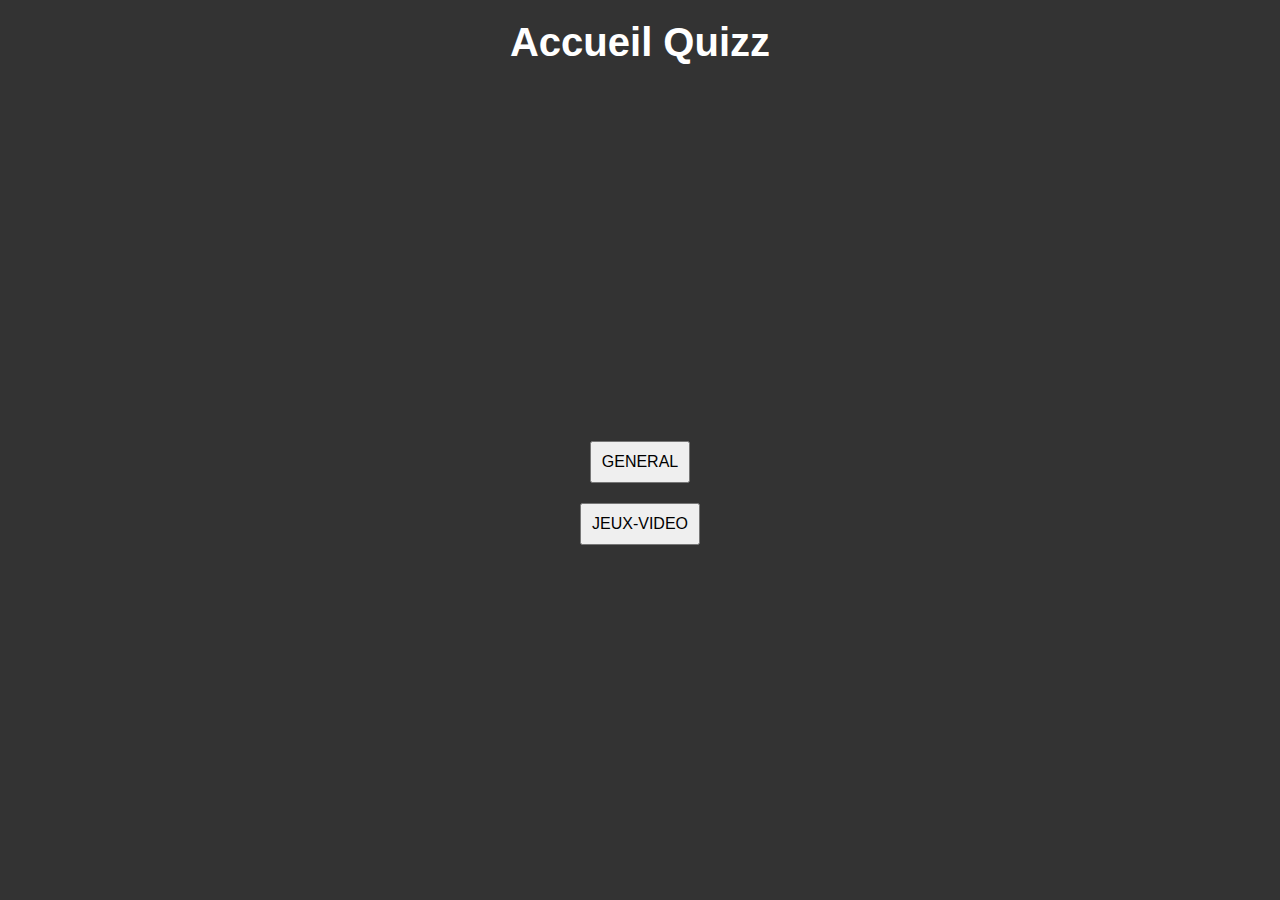
==== index.html @ 0f4fd14f ".." ====
<!DOCTYPE html>
<html lang="en">
<head>
    <meta charset="UTF-8">
    <meta name="viewport" content="width=device-width, initial-scale=1.0">
    <link rel="stylesheet" href="./accueil.css">
    <title>Accueil - Quizz</title>
</head>
<body>
    <h1>Accueil Quizz</h1>
    <div class="choix">
        <a href="./GENERAL/general.html">
            <button>GENERAL</button>
        </a>
        <a href="">
            <button>JEUX-VIDEO</button>
        </a>
    </div>
</body>
</html>
---- accueil.css ----
body {
    background: #333;
    margin: 0;
    padding: 0;
    display: flex;
    flex-direction: column;
    height: 100vh;
}

h1 {
    color: white;
    font-family: 'Gill Sans', 'Gill Sans MT', Calibri, 'Trebuchet MS', sans-serif;
    font-size: 40px;
    text-align: center;
    margin: 20px 0; 
}

.choix {
    display: flex;
    flex-direction: column;
    align-items: center;
    justify-content: center;
    flex-grow: 1;
}

.choix button {
    margin: 10px;
    padding: 10px; 
    font-size: 16px; 
}
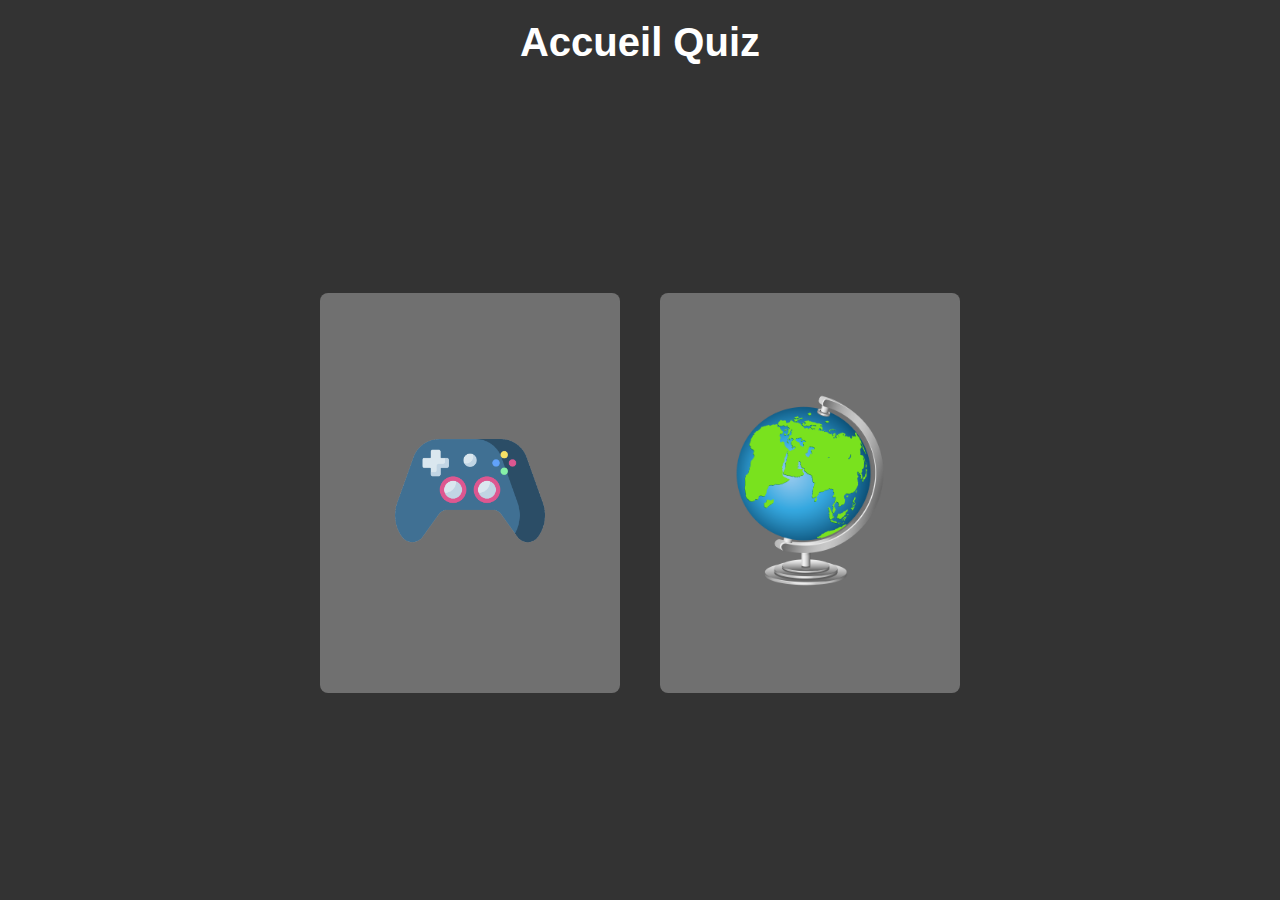
==== commit d078a453: ".." ====
--- a/index.html
+++ b/index.html
@@ -4,17 +4,21 @@
     <meta charset="UTF-8">
     <meta name="viewport" content="width=device-width, initial-scale=1.0">
     <link rel="stylesheet" href="./accueil.css">
-    <title>Accueil - Quizz</title>
+    <title>Accueil - Quiz</title>
 </head>
 <body>
-    <h1>Accueil Quizz</h1>
-    <div class="choix">
+    <h1>Accueil Quiz</h1>
+    <div class="card">
         <a href="./GENERAL/general.html">
-            <button>GENERAL</button>
+            <button>
+                <img src="./JEUX.png" alt="Image 1">
+            </button>
         </a>
-        <a href="">
-            <button>JEUX-VIDEO</button>
+        <a href="#">
+            <button>
+                <img src="./World_Globe_PNG_Transparent_Clipart.png" alt="Image 2">
+            </button>
         </a>
     </div>
 </body>
-</html>+</html>
--- a/accueil.css
+++ b/accueil.css
@@ -12,19 +12,33 @@
     font-family: 'Gill Sans', 'Gill Sans MT', Calibri, 'Trebuchet MS', sans-serif;
     font-size: 40px;
     text-align: center;
-    margin: 20px 0; 
+    margin: 20px 0;
 }
 
-.choix {
+.card {
     display: flex;
-    flex-direction: column;
+    flex-direction: row; 
     align-items: center;
     justify-content: center;
     flex-grow: 1;
 }
 
-.choix button {
-    margin: 10px;
-    padding: 10px; 
-    font-size: 16px; 
-}+button {
+    margin: 20px;
+    padding: 10px;
+    font-size: 16px;
+    border: none;
+    cursor: pointer;
+    border-radius: 8px;
+    width: 300px;
+    height: 400px;
+    transition: 0.4s;
+    background: #707070;
+}
+button:hover {
+    transform: scale(1.1);
+}
+img {
+    width: 150px;
+    align-items: start;
+}
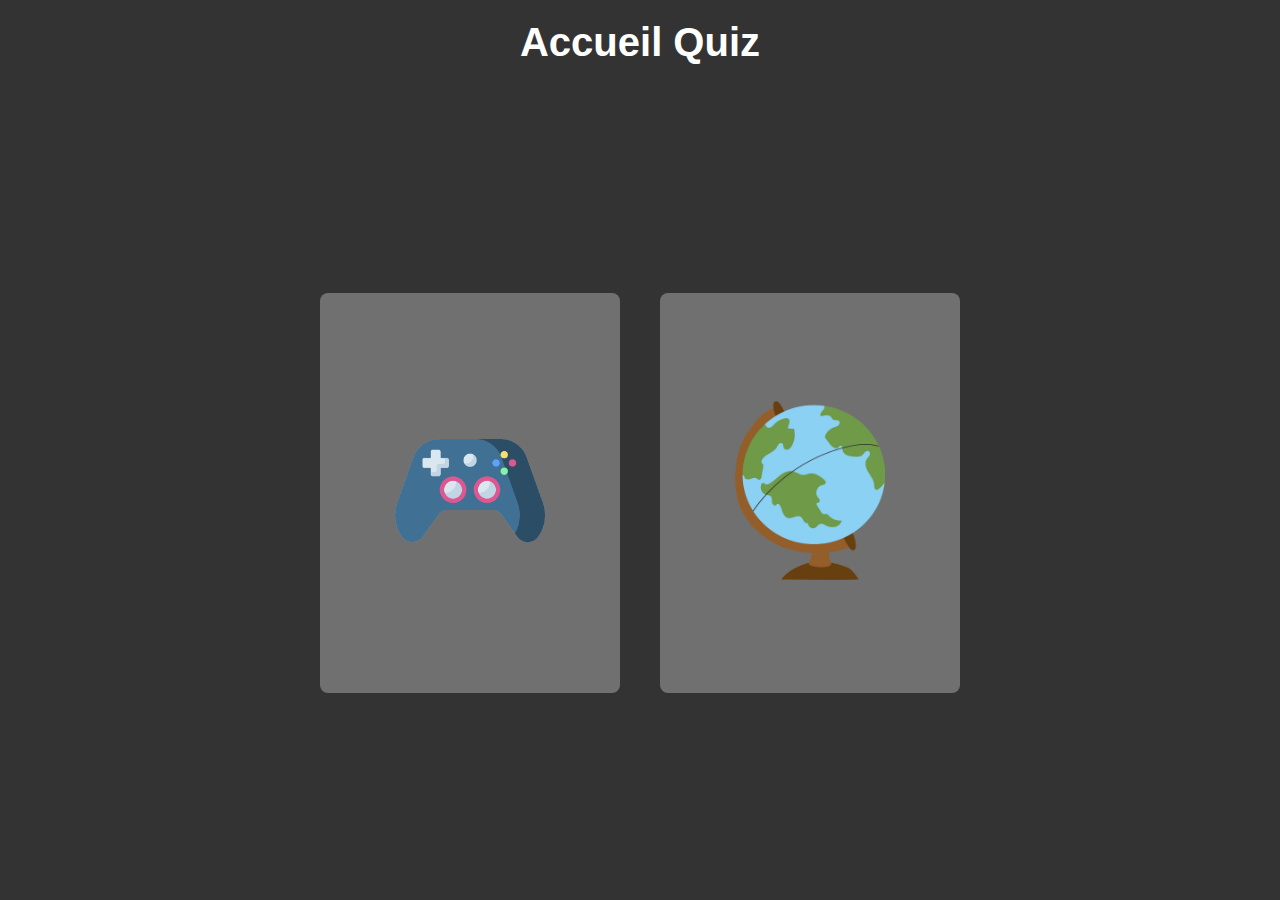
==== commit fbaf5380: ".." ====
--- a/index.html
+++ b/index.html
@@ -16,7 +16,7 @@
         </a>
         <a href="#">
             <button>
-                <img src="./World_Globe_PNG_Transparent_Clipart.png" alt="Image 2">
+                <img src="./image_processing20200524-27406-71j5zw.png" alt="Image 2">
             </button>
         </a>
     </div>
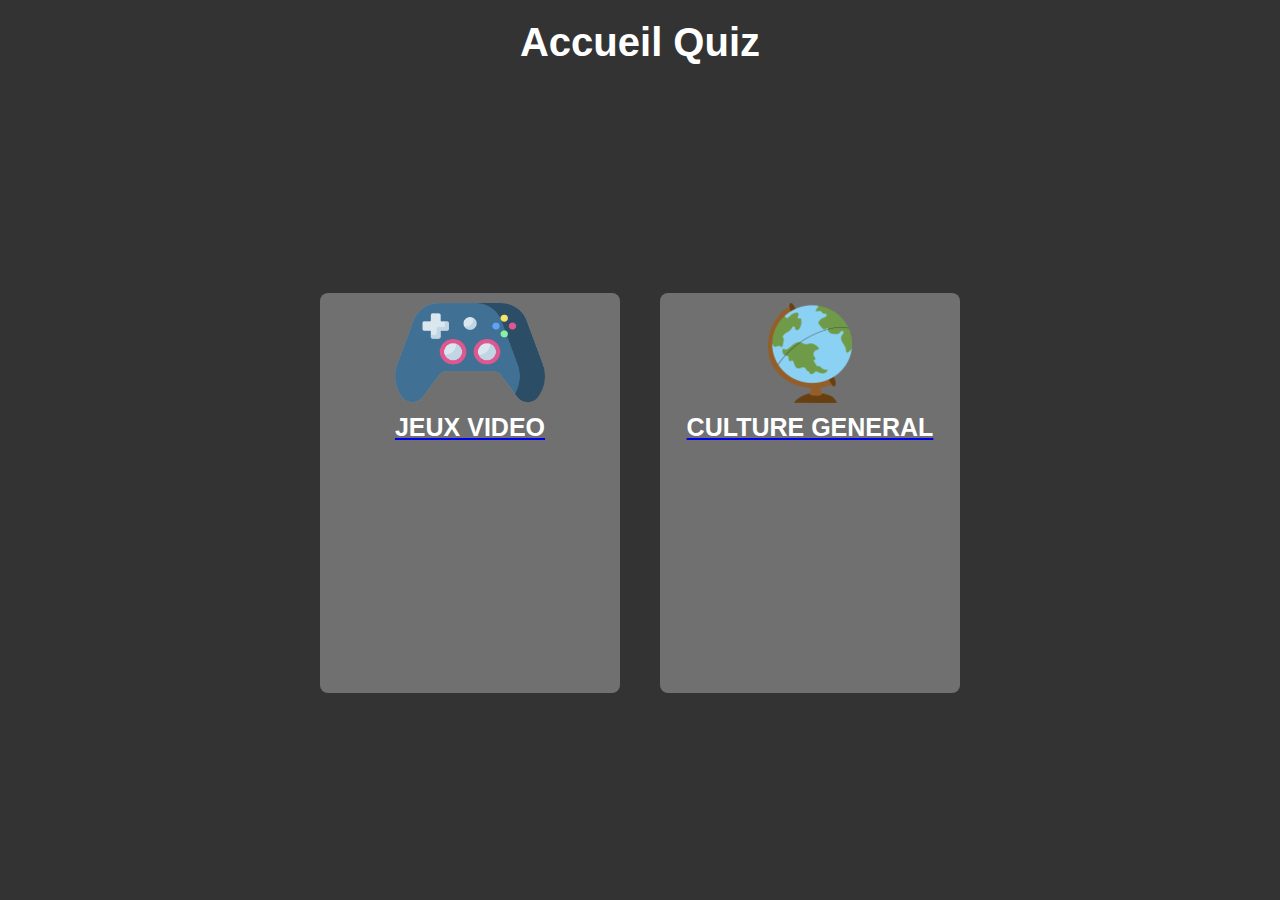
==== commit c26019cb: ".." ====
--- a/index.html
+++ b/index.html
@@ -11,14 +11,16 @@
     <div class="card">
         <a href="./GENERAL/general.html">
             <button>
-                <img src="./JEUX.png" alt="Image 1">
+                <img src="./JEUX.png" alt="Image 1" id="Jeux">
+                <h2>JEUX VIDEO</h2>
             </button>
         </a>
         <a href="#">
             <button>
-                <img src="./image_processing20200524-27406-71j5zw.png" alt="Image 2">
+                <img src="./image_processing20200524-27406-71j5zw.png" alt="Image 2" id="glob">
+                <h2>CULTURE GENERAL</h2>
             </button>
         </a>
-    </div>
+    </div>    
 </body>
 </html>
--- a/accueil.css
+++ b/accueil.css
@@ -34,11 +34,23 @@
     height: 400px;
     transition: 0.4s;
     background: #707070;
+    display: flex;
+    flex-direction: column; 
+    align-items: center;
+    justify-content: flex-start; 
 }
+
 button:hover {
     transform: scale(1.1);
 }
-img {
+
+img[id="Jeux"] {
     width: 150px;
-    align-items: start;
+    height: 100px;
 }
+
+h2 {
+    color: white;
+    font-size: 25px; 
+    margin-top: 10px;
+}
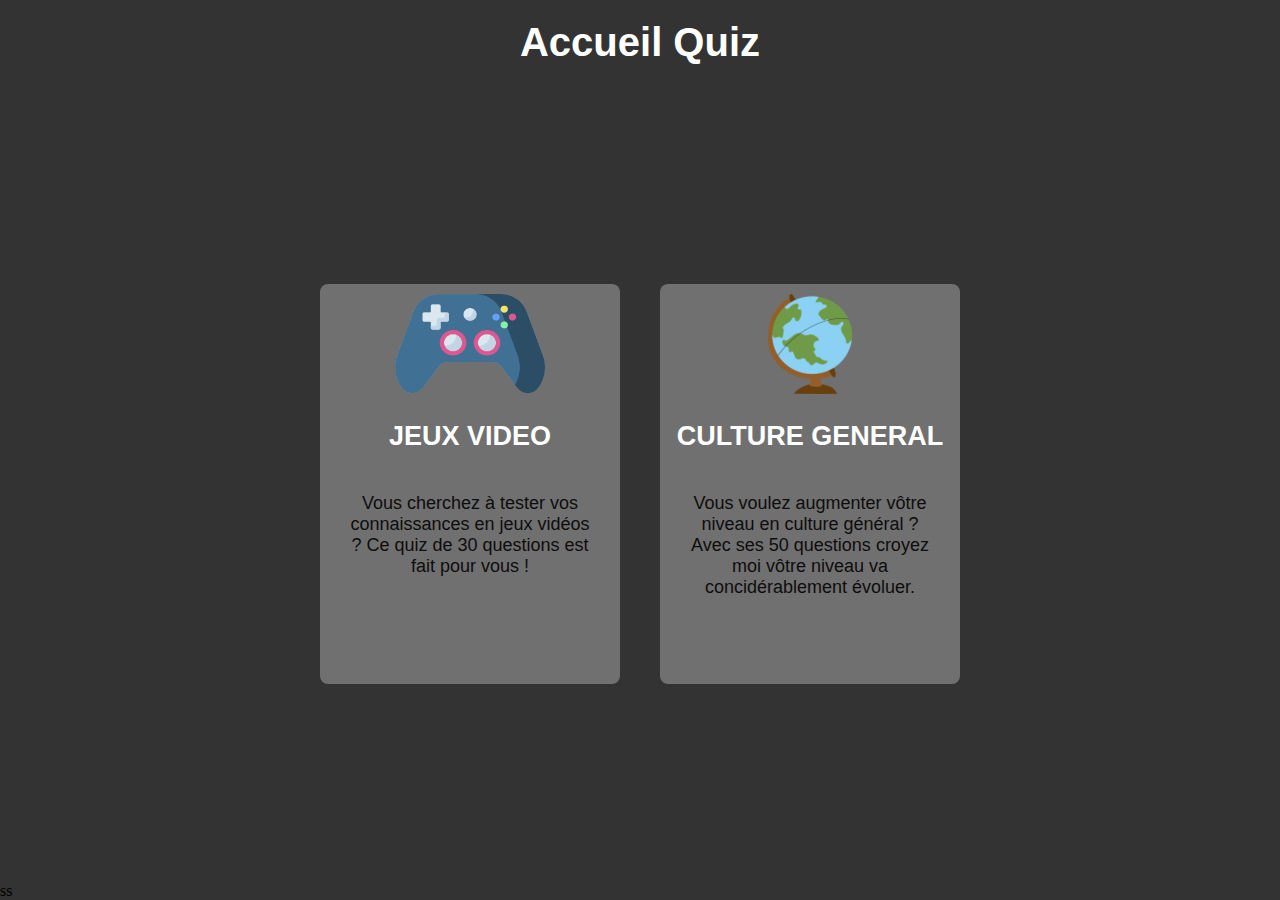
==== commit abd7e6b3: "..." ====
--- a/index.html
+++ b/index.html
@@ -9,18 +9,22 @@
 <body>
     <h1>Accueil Quiz</h1>
     <div class="card">
-        <a href="./GENERAL/general.html">
             <button>
-                <img src="./JEUX.png" alt="Image 1" id="Jeux">
-                <h2>JEUX VIDEO</h2>
+                <a href="./GENERAL/general.html">
+                    <img src="./JEUX.png" alt="Image 1" id="Jeux">
+                    <h2>JEUX VIDEO</h2>
+                    <p>Vous cherchez à tester vos connaissances en jeux vidéos ? Ce quiz de 30 questions est fait pour vous !</p>
+                </a>
             </button>
-        </a>
-        <a href="#">
+        
             <button>
-                <img src="./image_processing20200524-27406-71j5zw.png" alt="Image 2" id="glob">
-                <h2>CULTURE GENERAL</h2>
+                <a href="#">
+                    <img src="./image_processing20200524-27406-71j5zw.png" alt="Image 2" id="glob">
+                    <h2>CULTURE GENERAL</h2>
+                    <p>Vous voulez augmenter vôtre niveau en culture général ? Avec ses 50 questions croyez moi vôtre niveau va concidérablement évoluer.</p>
+                </a>
             </button>
-        </a>
     </div>    
 </body>
 </html>
+ss--- a/accueil.css
+++ b/accueil.css
@@ -38,6 +38,7 @@
     flex-direction: column; 
     align-items: center;
     justify-content: flex-start; 
+
 }
 
 button:hover {
@@ -49,8 +50,13 @@
     height: 100px;
 }
 
-h2 {
+button a {
+    text-decoration: none;
     color: white;
-    font-size: 25px; 
-    margin-top: 10px;
+    font-size: 18px;
 }
+button p {
+    color: #0e0d0d;
+    font-family:'Franklin Gothic Medium', 'Arial Narrow', Arial, sans-serif;
+    padding: 19px;s
+}
